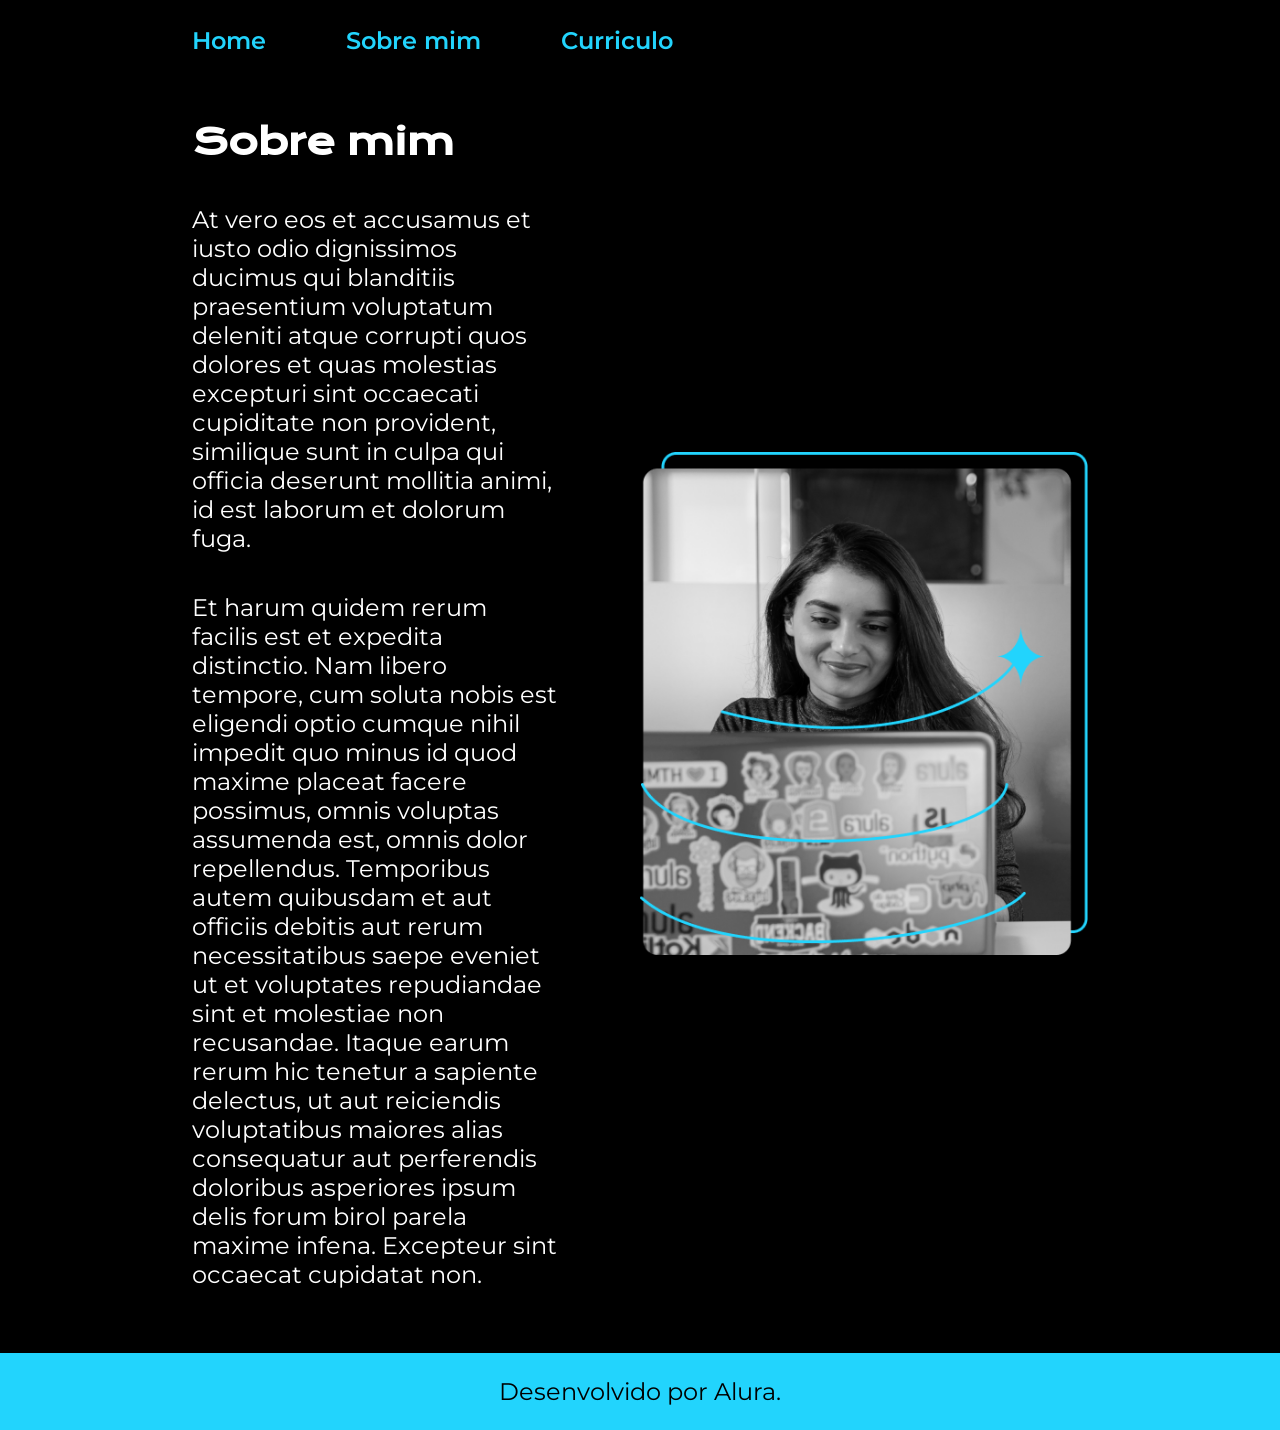
==== about.html @ d1228529 "primeiro projeto" ====
<!DOCTYPE html>
<html lang="pt-br">
<head>
    <meta charset="UTF-8">
    <meta http-equiv="X-UA-Compatible" content="IE=edge">
    <meta name="viewport" content="width=device-width, initial-scale=1.0">
    <title>Sobre mim</title>
    <link rel="stylesheet" href="./styles/style.css">
</head>
<body>
    <header class="cabecalho">
        <nav class="cabecalho__menu">
            <a class="cabecalho__menu__link" href="index.html">Home</a>
            <a class="cabecalho__menu__link" href="about.html">Sobre mim</a>
            <a class="cabecalho__menu__link" href="curriculo.html">Curriculo</a>
        </nav>
    </header>
    <main class="apresentacao">
        <section class="apresentacao__conteudo">
            <h1 class="apresentacao__conteudo__titulo">Sobre mim</h1>
            <p class="apresentacao__conteudo__texto">At vero eos et accusamus et iusto odio dignissimos ducimus qui blanditiis praesentium voluptatum deleniti atque corrupti quos dolores et quas molestias excepturi sint occaecati cupiditate non provident, similique sunt in culpa qui officia deserunt mollitia animi, id est laborum et dolorum fuga.</p>
            <p class="apresentacao__conteudo__texto">Et harum quidem rerum facilis est et expedita distinctio. Nam libero tempore, cum soluta nobis est eligendi optio cumque nihil impedit quo minus id quod maxime placeat facere possimus, omnis voluptas assumenda est, omnis dolor repellendus. Temporibus autem quibusdam et aut officiis debitis aut rerum necessitatibus saepe eveniet ut et voluptates repudiandae sint et molestiae non recusandae. Itaque earum rerum hic tenetur a sapiente delectus, ut aut reiciendis voluptatibus maiores alias consequatur aut perferendis doloribus asperiores ipsum delis forum birol parela maxime infena. Excepteur sint occaecat cupidatat non.
            </p>
        </section>
        <img class="apresentacao__imagem" src="./assets/Imagem.png" alt="Foto da Joana Santos programando">
    </main>
    <footer class="rodape">
        <p>Desenvolvido por Alura.</p>
    </footer>
</body>
</html>
---- styles/style.css ----
@import url('https://fonts.googleapis.com/css2?family=Krona+One&family=Montserrat:ital,wght@0,100..900;1,100..900&display=swap');

:root {
    --cor-primaria: #000000;
    --cor-secundaria: #ffffff;
    --cor-terciaria: #22D4FD;
    --cor-hover: #272727;

    --fonte-primaria: "krona one", sans-serif;
    --fonte-secundaria: "montserrat", sans-serif;
}

*{
    margin: 0;
    padding: 0;
}

body {
    box-sizing: border-box;
    background-color: var(--cor-primaria);
    color: var(--cor-secundaria); 
}

.cabecalho{
    padding: 2% 0% 0% 15%;
}

.cabecalho__menu{
    display: flex;
    gap: 80px;
}

.cabecalho__menu__link {
    font-size: 1.5rem;
    font-family: var(--fonte-secundaria);
    font-weight: 600;
    color: var(--cor-terciaria);
    text-decoration: none;
}

.apresentacao {
    padding: 5% 15%;
    display: flex;
    align-items: center;
    justify-content: space-between;
    gap: 82px;
}

.apresentacao__conteudo {
    width: 50%;
    display: flex;
    flex-direction: column;
    gap: 40px;
}

.apresentacao__conteudo__titulo {
    font-size: 2.25rem;
    font-family: var(--fonte-primaria);
}

.titulo-destaque {
    color: var(--cor-terciaria);
}

.apresentacao__conteudo__texto {
    font-size: 1.5rem;
    font-family: var(--fonte-secundaria);
}

.apresentacao__conteudo__texto a {
    text-decoration: none;
    color: var(--cor-terciaria);
}

.apresentacao__links {
    display: flex;
    flex-direction: column;
    justify-content: space-between;
    align-items: center;
    gap: 32px;
}

.apresentacao__links__subtitulo {
    font-size: 1.5r;
    font-family: var(--fonte-primaria);
    font-weight: 400;
}

.apresentacao__links__navegacao {
    display: flex;
    justify-content: center;
    gap: 16px;
    border: 2px solid var(--cor-terciaria);
    width: 50%;
    text-align: center;
    border-radius: 8px;
    font-size: 1.5rem;
    font-weight: 400;
    padding: 21.5px 0;
    text-decoration: none;
    color:  var(--cor-secundaria);
    font-family: var(--fonte-secundaria);
}

.apresentacao__links__link:hover {
    background-color: var(--cor-hover);
    color: var(--cor-primaria);
    transition: 0.3s;
}

.apresentacao__imagem {
    width: 50%;
}    

.rodape {
    padding: 24px;
    color: var(--cor-primaria);
    background-color: var(--cor-terciaria);
    text-align: center;
    font-size: 1.5rem;
    font-family: var(--fonte-secundaria);
    font-weight: 400;
}


@media (max-width: 1200px) {
    .cabecalho {
        padding: 10%;        
    }

    .cabecalho__menu {
        justify-content: center;
    }

    .apresentacao {
        flex-direction: column-reverse;
        padding: 5%;
    }     

    .apresentacao__conteudo {
        width: auto;
    }
}
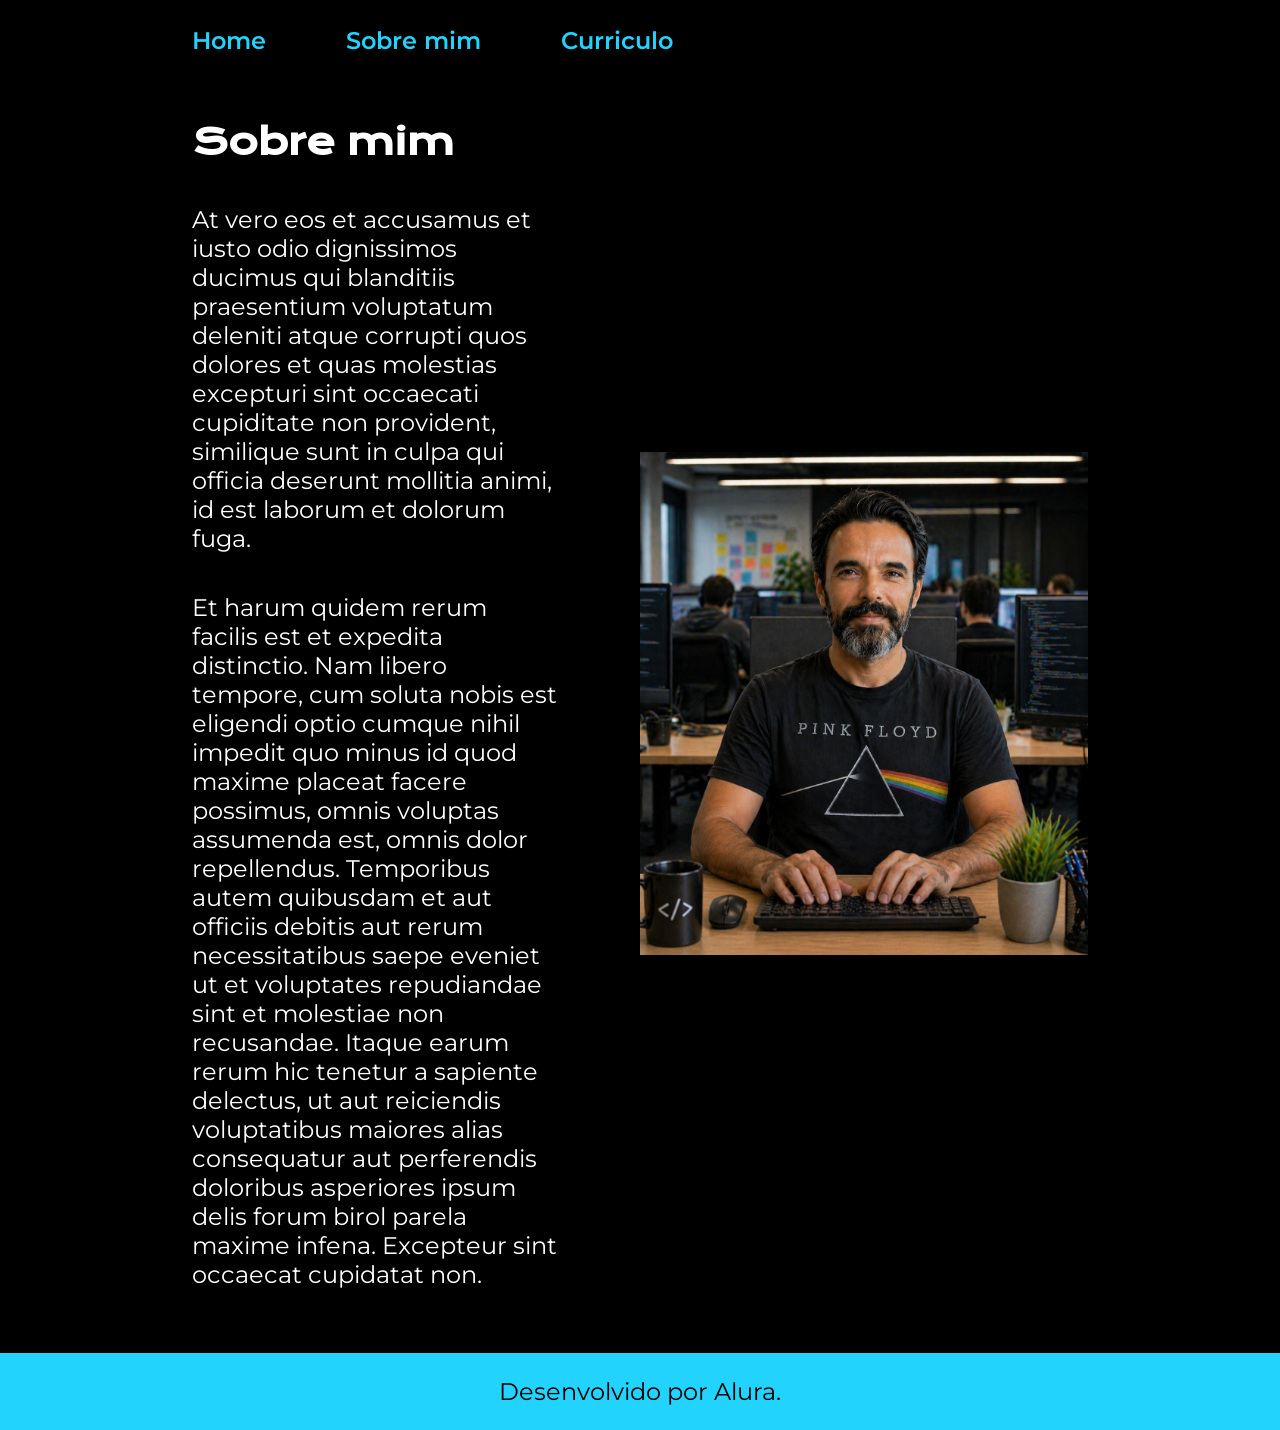
==== commit c5c93f26: "Subindo foto lucas" ====
--- a/about.html
+++ b/about.html
@@ -22,7 +22,7 @@
             <p class="apresentacao__conteudo__texto">Et harum quidem rerum facilis est et expedita distinctio. Nam libero tempore, cum soluta nobis est eligendi optio cumque nihil impedit quo minus id quod maxime placeat facere possimus, omnis voluptas assumenda est, omnis dolor repellendus. Temporibus autem quibusdam et aut officiis debitis aut rerum necessitatibus saepe eveniet ut et voluptates repudiandae sint et molestiae non recusandae. Itaque earum rerum hic tenetur a sapiente delectus, ut aut reiciendis voluptatibus maiores alias consequatur aut perferendis doloribus asperiores ipsum delis forum birol parela maxime infena. Excepteur sint occaecat cupidatat non.
             </p>
         </section>
-        <img class="apresentacao__imagem" src="./assets/Imagem.png" alt="Foto da Joana Santos programando">
+        <img class="apresentacao__imagem" src="/assets/foto_lucas.png" alt="Foto da Joana Santos programando">
     </main>
     <footer class="rodape">
         <p>Desenvolvido por Alura.</p>
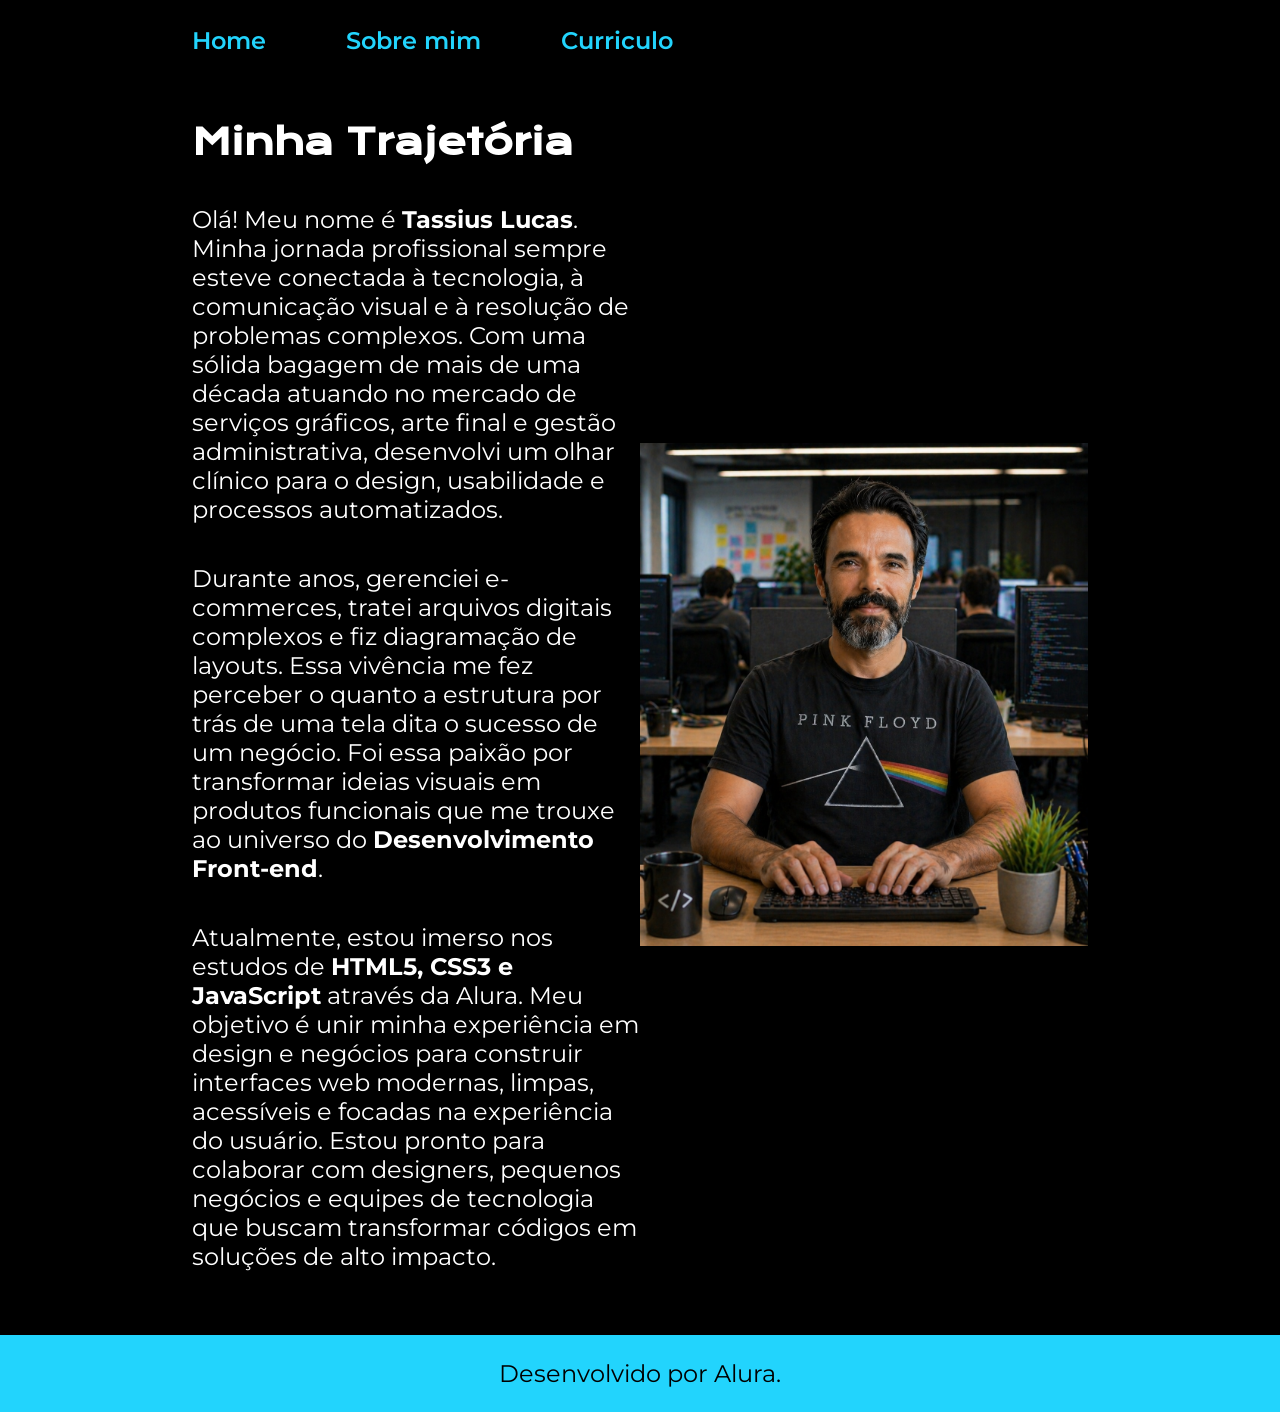
==== commit 40f6a6d4: "atualizando texto sobre mim" ====
--- a/about.html
+++ b/about.html
@@ -4,7 +4,7 @@
     <meta charset="UTF-8">
     <meta http-equiv="X-UA-Compatible" content="IE=edge">
     <meta name="viewport" content="width=device-width, initial-scale=1.0">
-    <title>Sobre mim</title>
+    <title>Sobre mim - Tassius Lucas</title>
     <link rel="stylesheet" href="./styles/style.css">
 </head>
 <body>
@@ -17,13 +17,22 @@
     </header>
     <main class="apresentacao">
         <section class="apresentacao__conteudo">
-            <h1 class="apresentacao__conteudo__titulo">Sobre mim</h1>
-            <p class="apresentacao__conteudo__texto">At vero eos et accusamus et iusto odio dignissimos ducimus qui blanditiis praesentium voluptatum deleniti atque corrupti quos dolores et quas molestias excepturi sint occaecati cupiditate non provident, similique sunt in culpa qui officia deserunt mollitia animi, id est laborum et dolorum fuga.</p>
-            <p class="apresentacao__conteudo__texto">Et harum quidem rerum facilis est et expedita distinctio. Nam libero tempore, cum soluta nobis est eligendi optio cumque nihil impedit quo minus id quod maxime placeat facere possimus, omnis voluptas assumenda est, omnis dolor repellendus. Temporibus autem quibusdam et aut officiis debitis aut rerum necessitatibus saepe eveniet ut et voluptates repudiandae sint et molestiae non recusandae. Itaque earum rerum hic tenetur a sapiente delectus, ut aut reiciendis voluptatibus maiores alias consequatur aut perferendis doloribus asperiores ipsum delis forum birol parela maxime infena. Excepteur sint occaecat cupidatat non.
+            <h1 class="apresentacao__conteudo__titulo">Minha Trajetória</h1>
+            
+            <p class="apresentacao__conteudo__texto">
+                Olá! Meu nome é <strong>Tassius Lucas</strong>. Minha jornada profissional sempre esteve conectada à tecnologia, à comunicação visual e à resolução de problemas complexos. Com uma sólida bagagem de mais de uma década atuando no mercado de serviços gráficos, arte final e gestão administrativa, desenvolvi um olhar clínico para o design, usabilidade e processos automatizados.
+            </p>
+            
+            <p class="apresentacao__conteudo__texto">
+                Durante anos, gerenciei e-commerces, tratei arquivos digitais complexos e fiz diagramação de layouts. Essa vivência me fez perceber o quanto a estrutura por trás de uma tela dita o sucesso de um negócio. Foi essa paixão por transformar ideias visuais em produtos funcionais que me trouxe ao universo do <strong>Desenvolvimento Front-end</strong>.
+            </p>
+            
+            <p class="apresentacao__conteudo__texto">
+                Atualmente, estou imerso nos estudos de <strong>HTML5, CSS3 e JavaScript</strong> através da Alura. Meu objetivo é unir minha experiência em design e negócios para construir interfaces web modernas, limpas, acessíveis e focadas na experiência do usuário. Estou pronto para colaborar com designers, pequenos negócios e equipes de tecnologia que buscam transformar códigos em soluções de alto impacto.
             </p>
         </section>
-        <img class="apresentacao__imagem" src="/assets/foto_lucas.png" alt="Foto da Joana Santos programando">
-    </main>
+        <img class="apresentacao__imagem" src="/assets/foto_lucas.png" alt="Foto de Tassius programando">
+    </main>    
     <footer class="rodape">
         <p>Desenvolvido por Alura.</p>
     </footer>
--- a/styles/style.css
+++ b/styles/style.css
@@ -39,11 +39,10 @@
 }
 
 .apresentacao {
-    padding: 5% 15%;
     display: flex;
     align-items: center;
     justify-content: space-between;
-    gap: 82px;
+    padding: 5% 15%;
 }
 
 .apresentacao__conteudo {
@@ -77,7 +76,7 @@
     flex-direction: column;
     justify-content: space-between;
     align-items: center;
-    gap: 32px;
+    gap: 16px;
 }
 
 .apresentacao__links__subtitulo {
@@ -106,6 +105,21 @@
     background-color: var(--cor-hover);
     color: var(--cor-primaria);
     transition: 0.3s;
+}
+
+.apresentacao__links__link {
+    display: flex;
+    justify-content: center;
+    gap: 16px;
+    border: 2px solid #22D4FD;
+    width: 280px;
+    text-align: center;
+    border-radius: 8px;
+    font-size: 24px;
+    font-weight: 600;
+    padding: 21.5px 0;
+    text-decoration: none;
+    color: #F6F6F6;
 }
 
 .apresentacao__imagem {
@@ -142,4 +156,12 @@
     }
 }
 
+.apresentacao__conteudo__titulo_sub {
+    font-size: 24px;
+    font-family: var(--fonte-primaria);
+    color: #22D4FD;
+    margin-top: 32px;
+    margin-bottom: 16px;
+}
+
     
